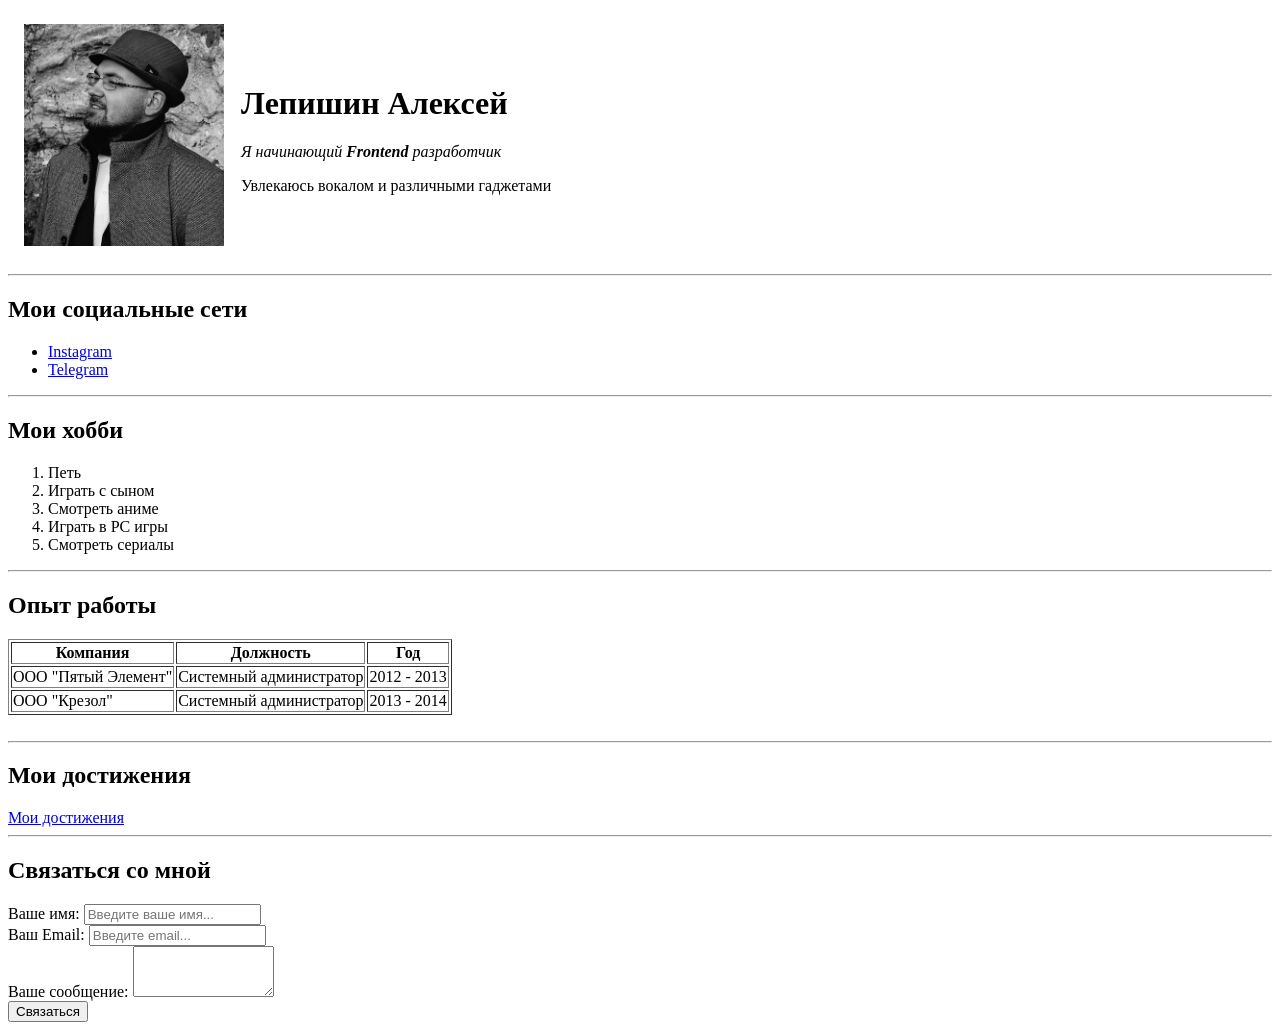
==== index.html @ 80bd3977 "Main" ====
<!DOCTYPE html>
<html>
	<head>
		<meta charset="UTF-8">
		<title>Lepishin CV</title>

		<link rel="stylesheet" href="css/style.css">
	</head>
	<body>
		<table cellspacing="15">
			<tr>
				<td>
					<img src="iam.jpg" alt="Тут мой avatar" width="200">
				</td>
				<td>
					<h1>Лепишин Алексей</h1>
					<p><em>Я начинающий <strong>Frontend</strong> разработчик</em></p>
					<p>Увлекаюсь вокалом и различными гаджетами</p>
				</td>
			</tr>	
		</table>

		<hr>

		<h2>Мои социальные сети</h2>
		<ul>
			<li><a href="https://instagram.com/mrliberaty" target="_blank">Instagram</a></li>
			<li><a href="https://t.me/MrLiberty" target="_blank">Telegram</a></li>
		</ul>

		<hr>

		<h2>Мои хобби</h2>
		<ol>
			<li>Петь</li>
			<li>Играть с сыном</li>
			<li>Смотреть аниме</li>
			<li>Играть в PC игры</li>
			<li>Смотреть сериалы</li>
		</ol>

		<hr>

		<h2>Опыт работы</h2>
		<table border="1">
			<tr>
				<th>Компания</th>
				<th>Должность</th>
				<th>Год</th>
			</tr>
			<tr>
				<td>ООО "Пятый Элемент"</td>
				<td>Системный администратор</td>
				<td>2012 - 2013</td>
			</tr>
			<tr>
				<td>ООО "Крезол"</td>
				<td>Системный администратор</td>
				<td>2013 - 2014</td>
			</tr>
		</table>
		<br>

		<hr>

		<h2>Мои достижения</h2>
		<a href="achievements.html">Мои достижения</a>

		<hr>

		<h2>Связаться со мной</h2>

		<form action="/">
			<label for="name">Ваше имя: </label>
			<input type="text" id="name" placeholder="Введите ваше имя...">

			<br>

			<label for="email">Ваш Email: </label>
			<input type="email" id="email" placeholder="Введите email...">

			<br>

			<label for="text">Ваше сообщение: </label>
			<textarea name="" id="text" cols="15" rows="3"></textarea>

			<br>

			<input type="submit" value="Связаться">
		</form>
	</body>
</html>
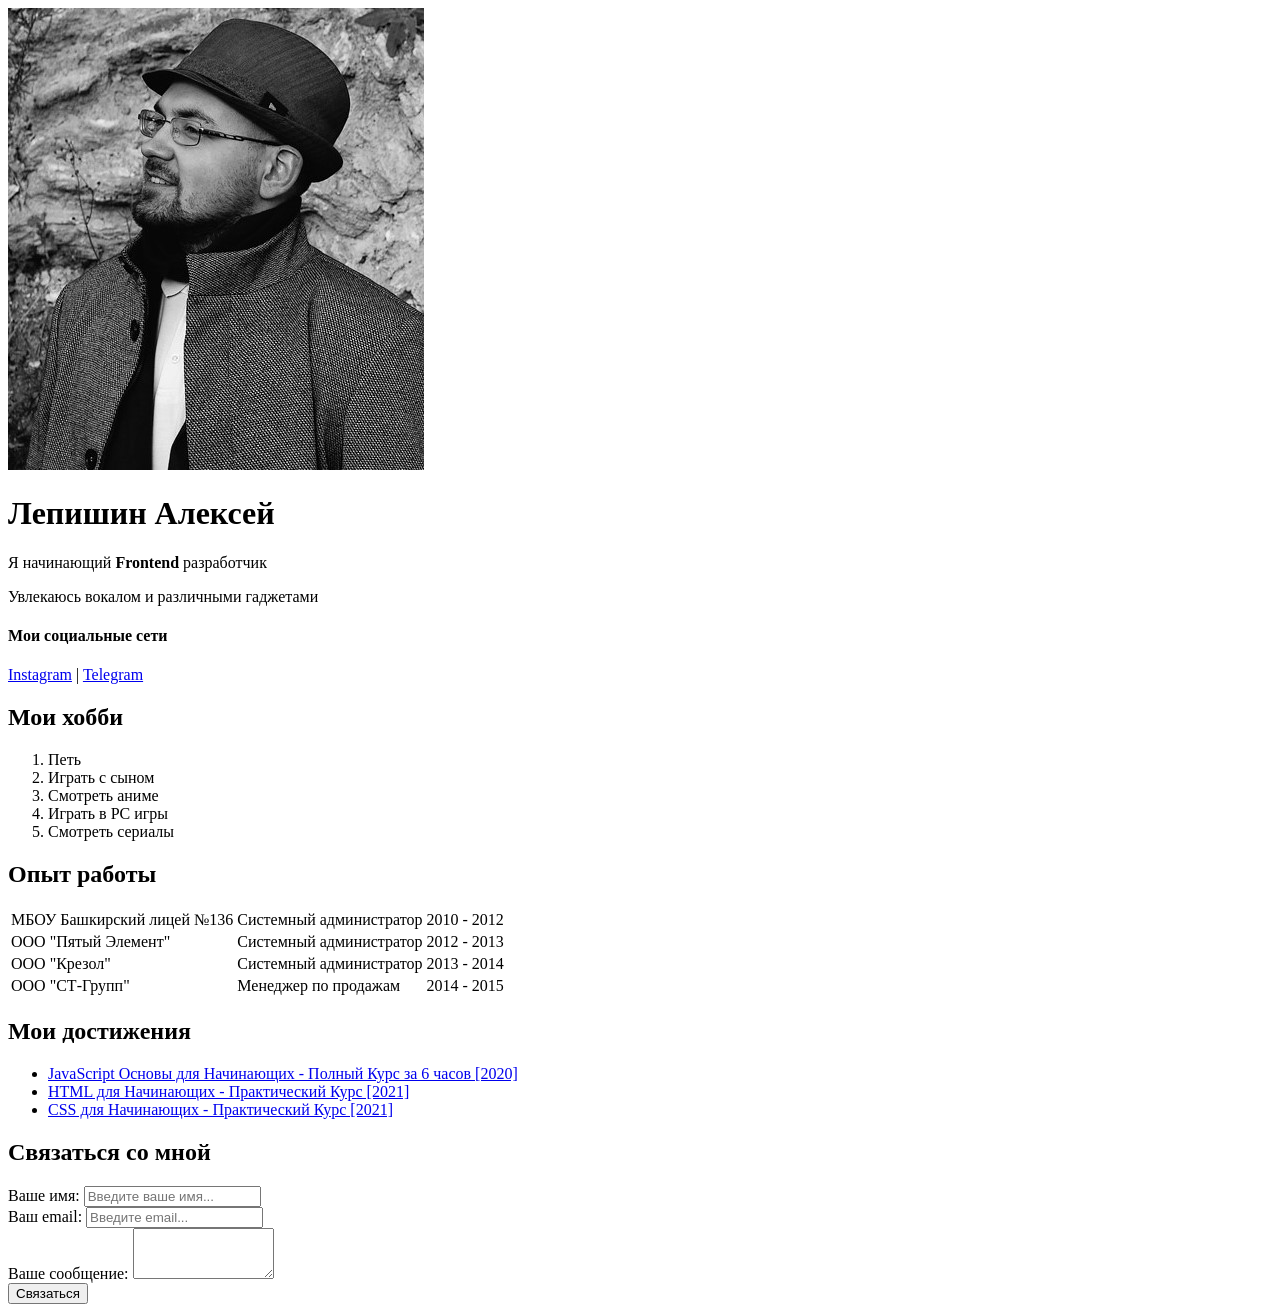
==== commit b4e6bfb4: "First update" ====
--- a/index.html
+++ b/index.html
@@ -4,89 +4,113 @@
 		<meta charset="UTF-8">
 		<title>Lepishin CV</title>
 
-		<link rel="stylesheet" href="css/style.css">
+		<link rel="stylesheet" href="style.css">
 	</head>
 	<body>
-		<table cellspacing="15">
-			<tr>
-				<td>
-					<img src="iam.jpg" alt="Тут мой avatar" width="200">
-				</td>
-				<td>
+		<div class="container">
+			<div class="info">
+
+				<img src="iam.jpg" alt="Тут мой avatar" class="avatar">
+				
+				<div class="info-text">
+
 					<h1>Лепишин Алексей</h1>
-					<p><em>Я начинающий <strong>Frontend</strong> разработчик</em></p>
+					<p>Я начинающий <strong>Frontend</strong> разработчик</p>
 					<p>Увлекаюсь вокалом и различными гаджетами</p>
-				</td>
-			</tr>	
-		</table>
 
-		<hr>
+					<h4>Мои социальные сети</h4>
 
-		<h2>Мои социальные сети</h2>
-		<ul>
-			<li><a href="https://instagram.com/mrliberaty" target="_blank">Instagram</a></li>
-			<li><a href="https://t.me/MrLiberty" target="_blank">Telegram</a></li>
-		</ul>
+					<a href="https://instagram.com/mrliberaty" target="_blank">Instagram</a>
+					|
+					<a href="https://t.me/MrLiberty" target="_blank">Telegram</a>
 
-		<hr>
+				</div> <!-- info-text -->
+			</div> <!-- info -->
 
-		<h2>Мои хобби</h2>
-		<ol>
-			<li>Петь</li>
-			<li>Играть с сыном</li>
-			<li>Смотреть аниме</li>
-			<li>Играть в PC игры</li>
-			<li>Смотреть сериалы</li>
-		</ol>
+			<div class="card bg-yellow">
+				<h2>Мои хобби</h2>
 
-		<hr>
+				<ol class="list">
+					<li>Петь</li>
+					<li>Играть с сыном</li>
+					<li>Смотреть аниме</li>
+					<li>Играть в PC игры</li>
+					<li>Смотреть сериалы</li>
+				</ol>
+			</div> <!-- card bg-yellow -->
 
-		<h2>Опыт работы</h2>
-		<table border="1">
-			<tr>
-				<th>Компания</th>
-				<th>Должность</th>
-				<th>Год</th>
-			</tr>
-			<tr>
-				<td>ООО "Пятый Элемент"</td>
-				<td>Системный администратор</td>
-				<td>2012 - 2013</td>
-			</tr>
-			<tr>
-				<td>ООО "Крезол"</td>
-				<td>Системный администратор</td>
-				<td>2013 - 2014</td>
-			</tr>
-		</table>
-		<br>
+			<div class="card bg-green">
 
-		<hr>
+				<h2>Опыт работы</h2>
 
-		<h2>Мои достижения</h2>
-		<a href="achievements.html">Мои достижения</a>
+				<table class="table">
+					<tr>
+						<td>МБОУ Башкирский лицей №136</td>
+						<td>Системный администратор</td>
+						<td>2010 - 2012</td>
+					</tr>
+					<tr>
+						<td>ООО "Пятый Элемент"</td>
+						<td>Системный администратор</td>
+						<td>2012 - 2013</td>
+					</tr>
+					<tr>
+						<td>ООО "Крезол"</td>
+						<td>Системный администратор</td>
+						<td>2013 - 2014</td>
+					</tr>
+					<tr>
+						<td>ООО "СТ-Групп"</td>
+						<td>Менеджер по продажам</td>
+						<td>2014 - 2015</td>
+					</tr>
+				</table>
+			</div> <!-- card bg-green -->
 
-		<hr>
+			<div class="card bg-red">
 
-		<h2>Связаться со мной</h2>
+				<h2>Мои достижения</h2>
 
-		<form action="/">
-			<label for="name">Ваше имя: </label>
-			<input type="text" id="name" placeholder="Введите ваше имя...">
+				<ul class="link-list">
+					<li><a href="https://www.youtube.com/watch?v=Bluxbh9CaQ0&ab_channel=%D0%92%D0%BB%D0%B0%D0%B4%D0%B8%D0%BB%D0%B5%D0%BD%D0%9C%D0%B8%D0%BD%D0%B8%D0%BD" target="_blank">JavaScript Основы для Начинающих - Полный Курс за 6 часов [2020]</a></li>
+					<li><a href="https://www.youtube.com/watch?v=DOEtVdkKwcU&ab_channel=%D0%92%D0%BB%D0%B0%D0%B4%D0%B8%D0%BB%D0%B5%D0%BD%D0%9C%D0%B8%D0%BD%D0%B8%D0%BD" target="_blank">HTML для Начинающих - Практический Курс [2021]</a></li>
+					<li><a href="https://www.youtube.com/watch?v=SpCUuyZZTp8" target="_blank">CSS для Начинающих - Практический Курс [2021]</a></li>
+				</ul>
+			</div> <!-- card bg-red -->
 
-			<br>
 
-			<label for="email">Ваш Email: </label>
-			<input type="email" id="email" placeholder="Введите email...">
+			
+			<div class="contact">
 
-			<br>
+				<h2>Связаться со мной</h2>
 
-			<label for="text">Ваше сообщение: </label>
-			<textarea name="" id="text" cols="15" rows="3"></textarea>
+				<form action="/">
 
-			<br>
+					<div class="row">
+						<div class="form-group">
+							<label for="name">Ваше имя: </label>
+							<input type="text" id="name" placeholder="Введите ваше имя...">
+						</div>
 
-			<input type="submit" value="Связаться">
-		</form>
+						<div class="form-group">
+							<label for="email">Ваш email: </label>
+							<input type="email" id="email" placeholder="Введите email...">
+						</div>
+					</div>
+
+					<div class="form-group">
+						<label for="text">Ваше сообщение: </label>
+						<textarea name="" id="text" cols="15" rows="3"></textarea>
+					</div>
+
+					<input class="btn" type="submit" value="Связаться">
+				</form>
+			</div> <!-- contact -->
+
+			<div class="position">
+				<div class="box"></div>
+			</div>
+
+		</div> <!-- container -->
 	</body>
-</html>+</html>
